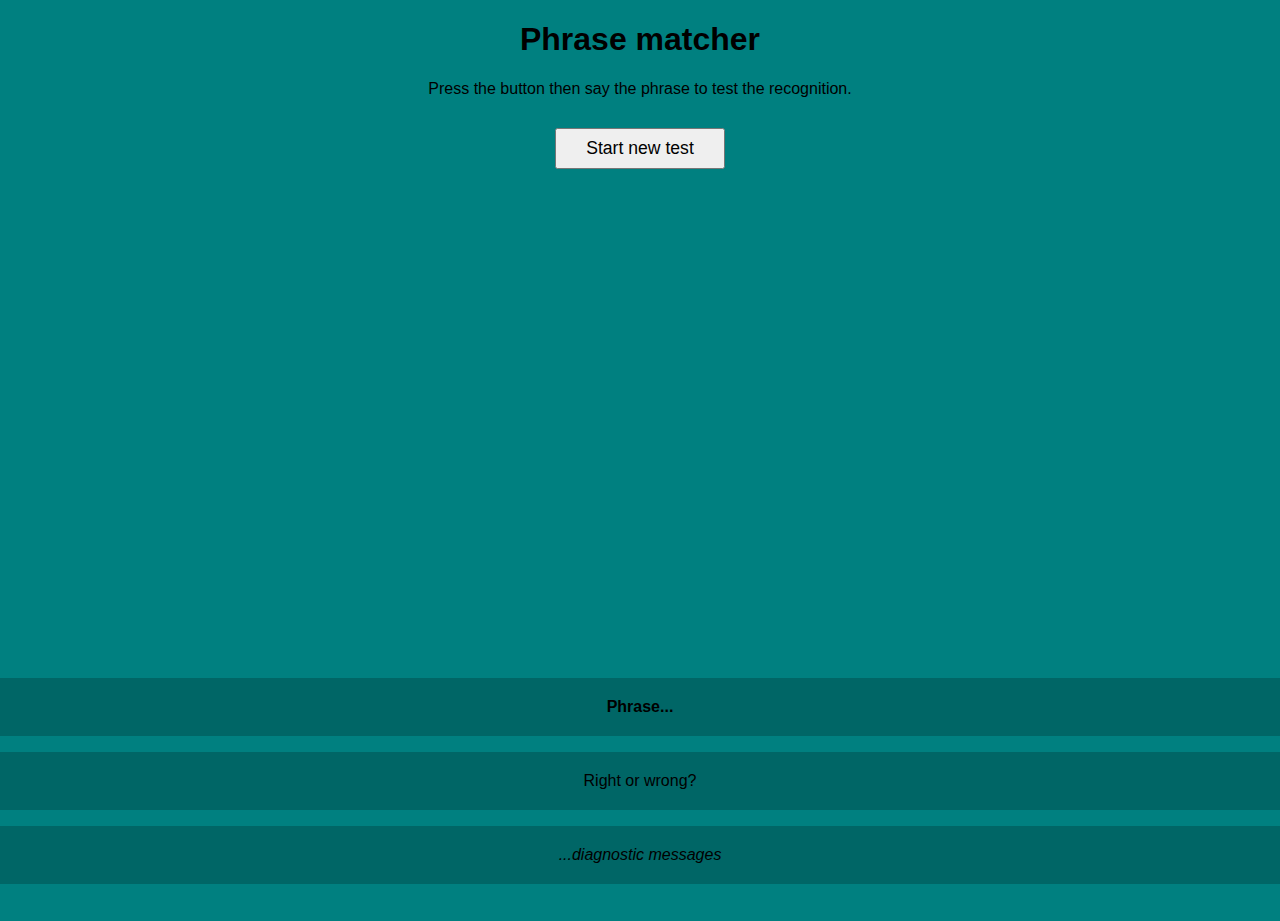
==== web-speech-api-master/phrase-matcher/index.html @ 7369d3da "Lausete tuvastamine ja skoori lugemine" ====
<!DOCTYPE html>
<html>
  <head>
    <meta charset="utf-8">
    <meta http-equiv="X-UA-Compatible" content="IE=edge,chrome=1">
    <meta name="viewport" content="width=device-width">

    <title>Phrase matcher</title>

    <link rel="stylesheet" href="style.css">
    <!--[if lt IE 9]>
      <script src="//html5shiv.googlecode.com/svn/trunk/html5.js"></script>
    <![endif]-->
  </head>

  <body>
    <h1>Phrase matcher</h1>
    <p>Press the button then say the phrase to test the recognition.</p>

    <button>Start new test</button>

    <div>
        <p class="phrase">Phrase...</p>
        <p class="result">Right or wrong?</p>
        <p class="output">...diagnostic messages</p>
    </div>

    <script src="script.js"></script>
  </body>
</html>
---- web-speech-api-master/phrase-matcher/style.css ----
body, html {
  margin: 0;
}

html {
  height: 100%;
  background-color: teal;
}

body {
  height: inherit;
  overflow: hidden;
}

h1, p {
  font-family: sans-serif;
  text-align: center;
}

div p {
  padding: 20px;
  background-color: rgba(0,0,0,0.2);
}

div {
  overflow: auto;
  position: absolute;
  bottom: 0;
  right: 0;
  left: 0;
}

button {
  margin: 0 auto;
  display: block;
  font-size: 1.1rem;
  width: 170px;
  line-height: 2;
  margin-top: 30px;
}

@media all and (max-height: 410px) {
  div {
    position: static;
  }
}

.phrase {
  font-weight: bold;
}

.output {
  font-style: italic;
}
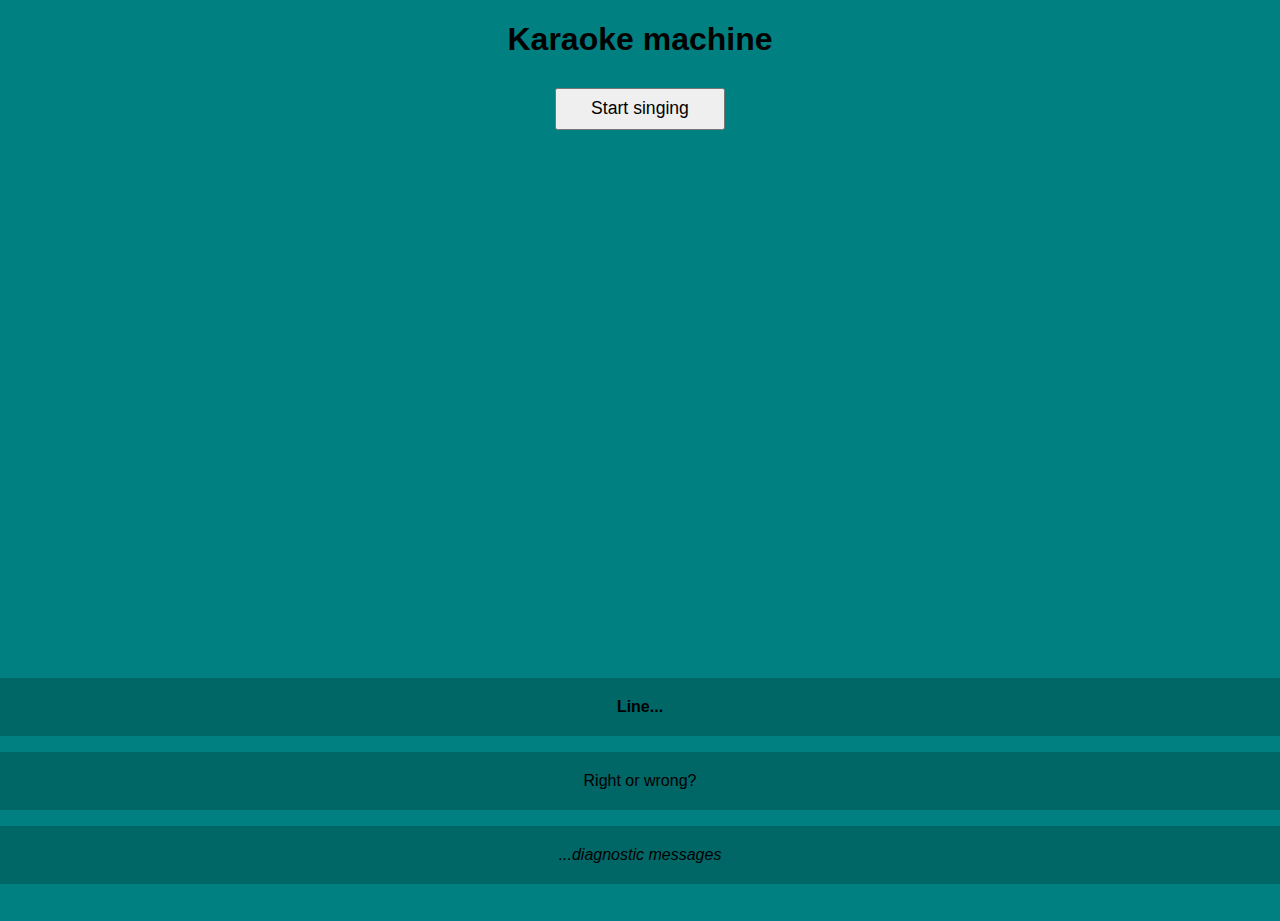
==== commit e4cd0181: "Väike cleanup. Õiged sõnad, eemaldatud üleliigne." ====
--- a/web-speech-api-master/phrase-matcher/index.html
+++ b/web-speech-api-master/phrase-matcher/index.html
@@ -4,27 +4,20 @@
     <meta charset="utf-8">
     <meta http-equiv="X-UA-Compatible" content="IE=edge,chrome=1">
     <meta name="viewport" content="width=device-width">
-
-    <title>Phrase matcher</title>
-
+    <title>Karaoke</title>
     <link rel="stylesheet" href="style.css">
     <!--[if lt IE 9]>
       <script src="//html5shiv.googlecode.com/svn/trunk/html5.js"></script>
     <![endif]-->
   </head>
-
   <body>
-    <h1>Phrase matcher</h1>
-    <p>Press the button then say the phrase to test the recognition.</p>
-
-    <button>Start new test</button>
-
+    <h1>Karaoke machine</h1>
+    <button>Start singing</button>
     <div>
-        <p class="phrase">Phrase...</p>
+        <p class="phrase">Line...</p>
         <p class="result">Right or wrong?</p>
         <p class="output">...diagnostic messages</p>
     </div>
-
     <script src="script.js"></script>
   </body>
 </html>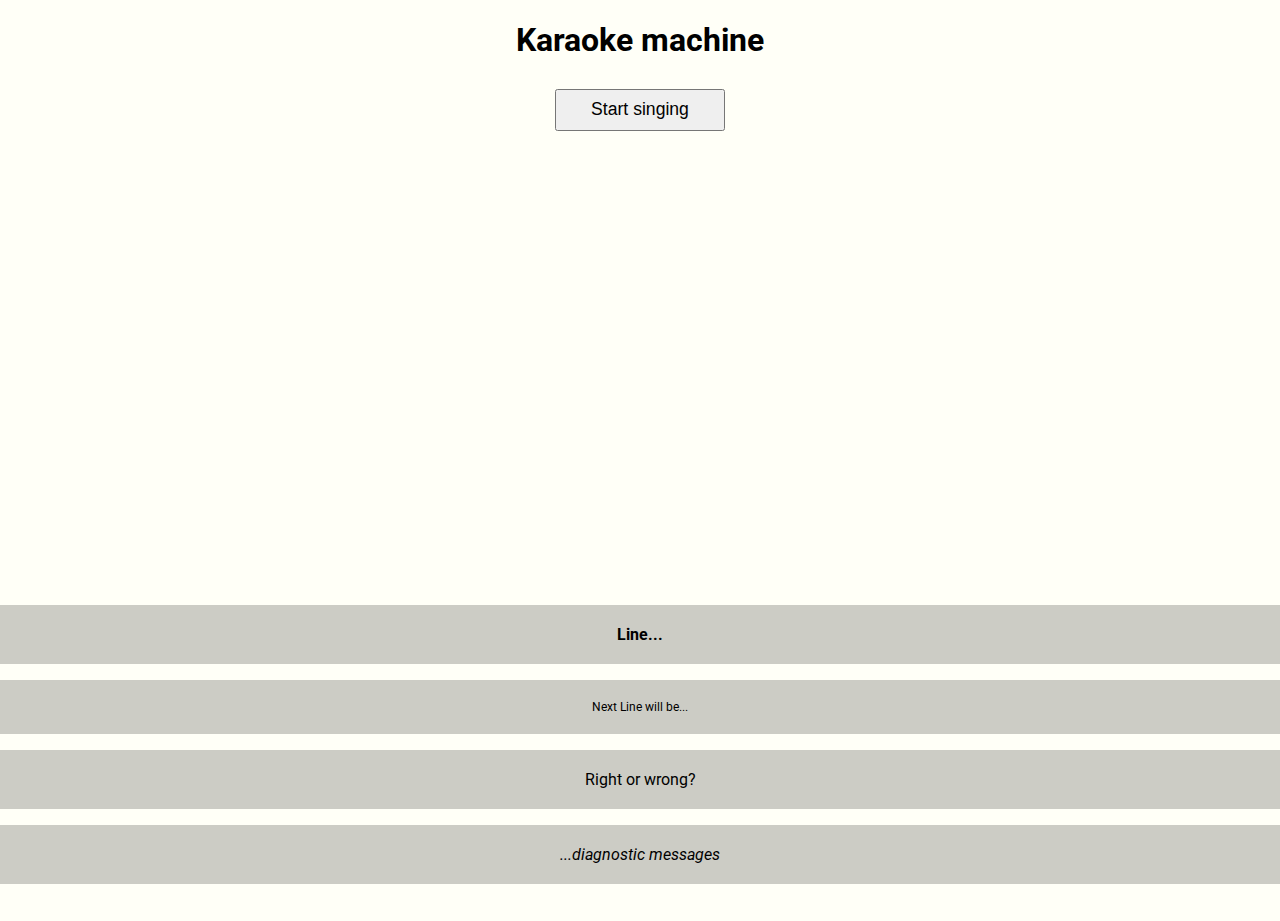
==== commit 274c314b: "Vähene css ja nextPhrase" ====
--- a/web-speech-api-master/phrase-matcher/index.html
+++ b/web-speech-api-master/phrase-matcher/index.html
@@ -6,6 +6,7 @@
     <meta name="viewport" content="width=device-width">
     <title>Karaoke</title>
     <link rel="stylesheet" href="style.css">
+    <link href="https://fonts.googleapis.com/css2?family=Roboto&display=swap" rel="stylesheet">
     <!--[if lt IE 9]>
       <script src="//html5shiv.googlecode.com/svn/trunk/html5.js"></script>
     <![endif]-->
@@ -15,6 +16,7 @@
     <button>Start singing</button>
     <div>
         <p class="phrase">Line...</p>
+        <p class="nextPhrase">Next Line will be...</p>
         <p class="result">Right or wrong?</p>
         <p class="output">...diagnostic messages</p>
     </div>
--- a/web-speech-api-master/phrase-matcher/style.css
+++ b/web-speech-api-master/phrase-matcher/style.css
@@ -1,10 +1,11 @@
 body, html {
+  font-family: 'Roboto', sans-serif;
   margin: 0;
 }
 
 html {
   height: 100%;
-  background-color: teal;
+  background-color: #fffff7;
 }
 
 body {
@@ -13,7 +14,6 @@
 }
 
 h1, p {
-  font-family: sans-serif;
   text-align: center;
 }
 
@@ -47,6 +47,11 @@
 
 .phrase {
   font-weight: bold;
+  font-size: 16px;
+}
+
+.nextPhrase {
+  font-size: 12px;
 }
 
 .output {
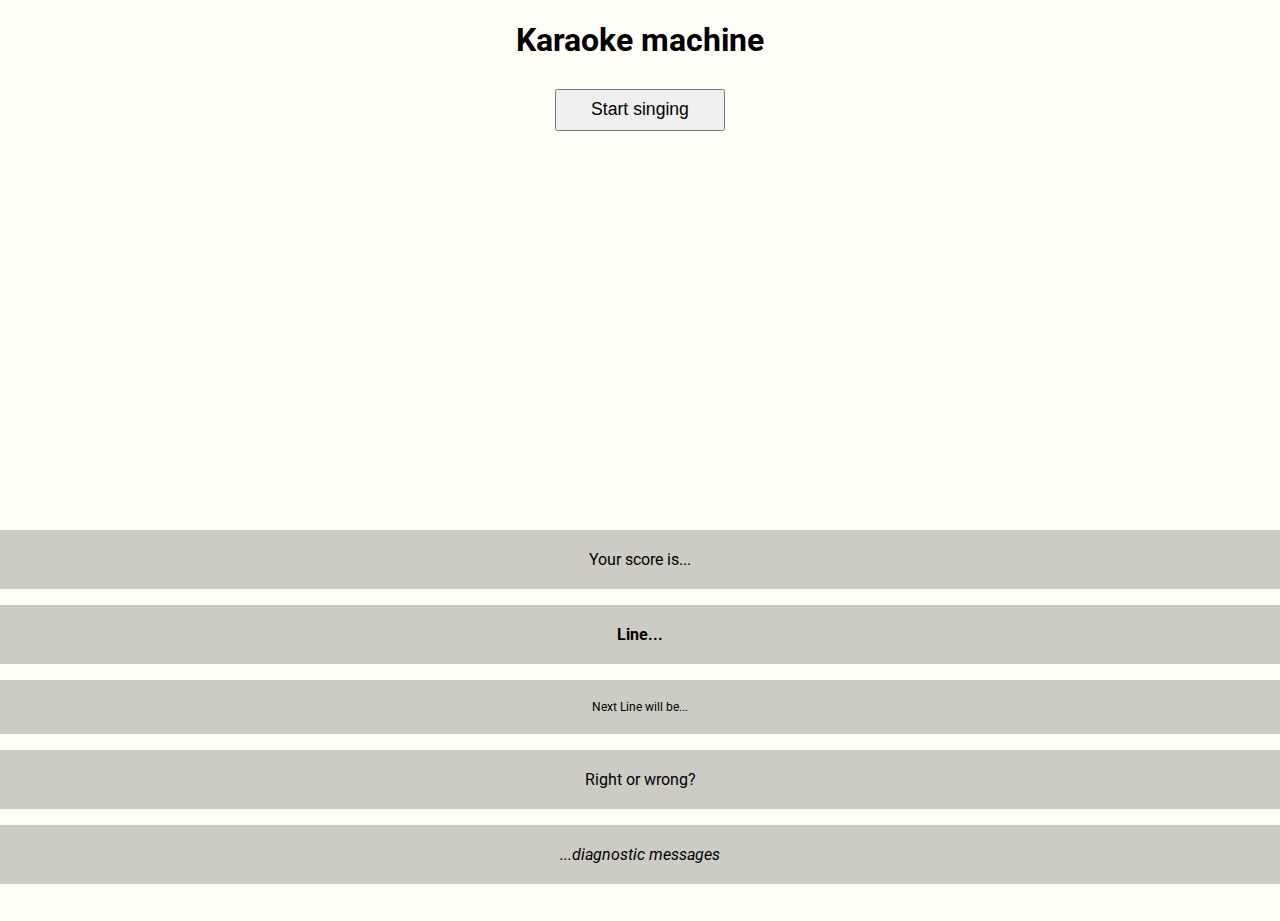
==== commit 9c45e503: "Added score counter" ====
--- a/web-speech-api-master/phrase-matcher/index.html
+++ b/web-speech-api-master/phrase-matcher/index.html
@@ -15,6 +15,7 @@
     <h1>Karaoke machine</h1>
     <button>Start singing</button>
     <div>
+        <p class="score">Your score is...</p>
         <p class="phrase">Line...</p>
         <p class="nextPhrase">Next Line will be...</p>
         <p class="result">Right or wrong?</p>
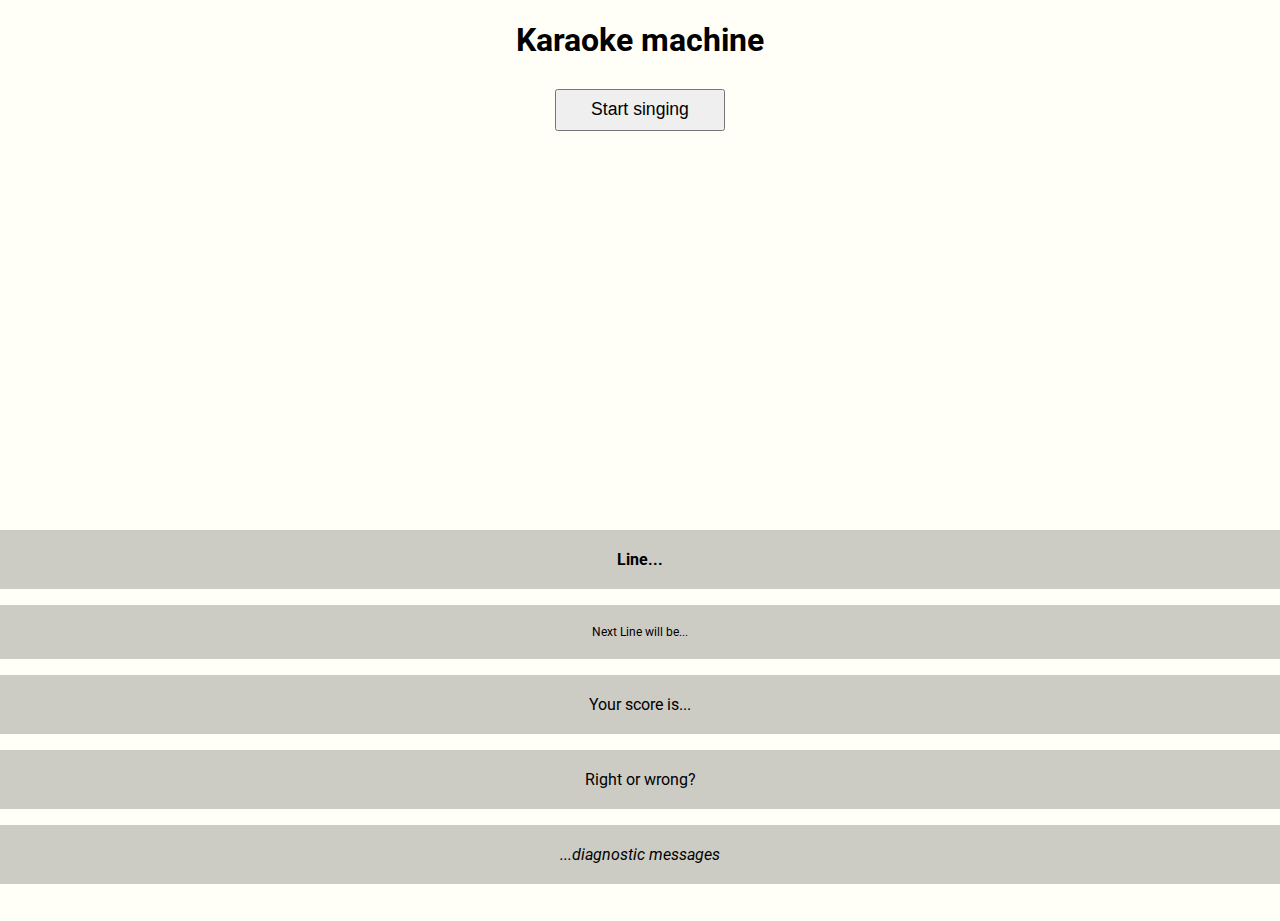
==== commit c8b19c30: "Score and mistake fixes" ====
--- a/web-speech-api-master/phrase-matcher/index.html
+++ b/web-speech-api-master/phrase-matcher/index.html
@@ -15,9 +15,9 @@
     <h1>Karaoke machine</h1>
     <button>Start singing</button>
     <div>
-        <p class="score">Your score is...</p>
         <p class="phrase">Line...</p>
         <p class="nextPhrase">Next Line will be...</p>
+        <p class="score">Your score is...</p>
         <p class="result">Right or wrong?</p>
         <p class="output">...diagnostic messages</p>
     </div>
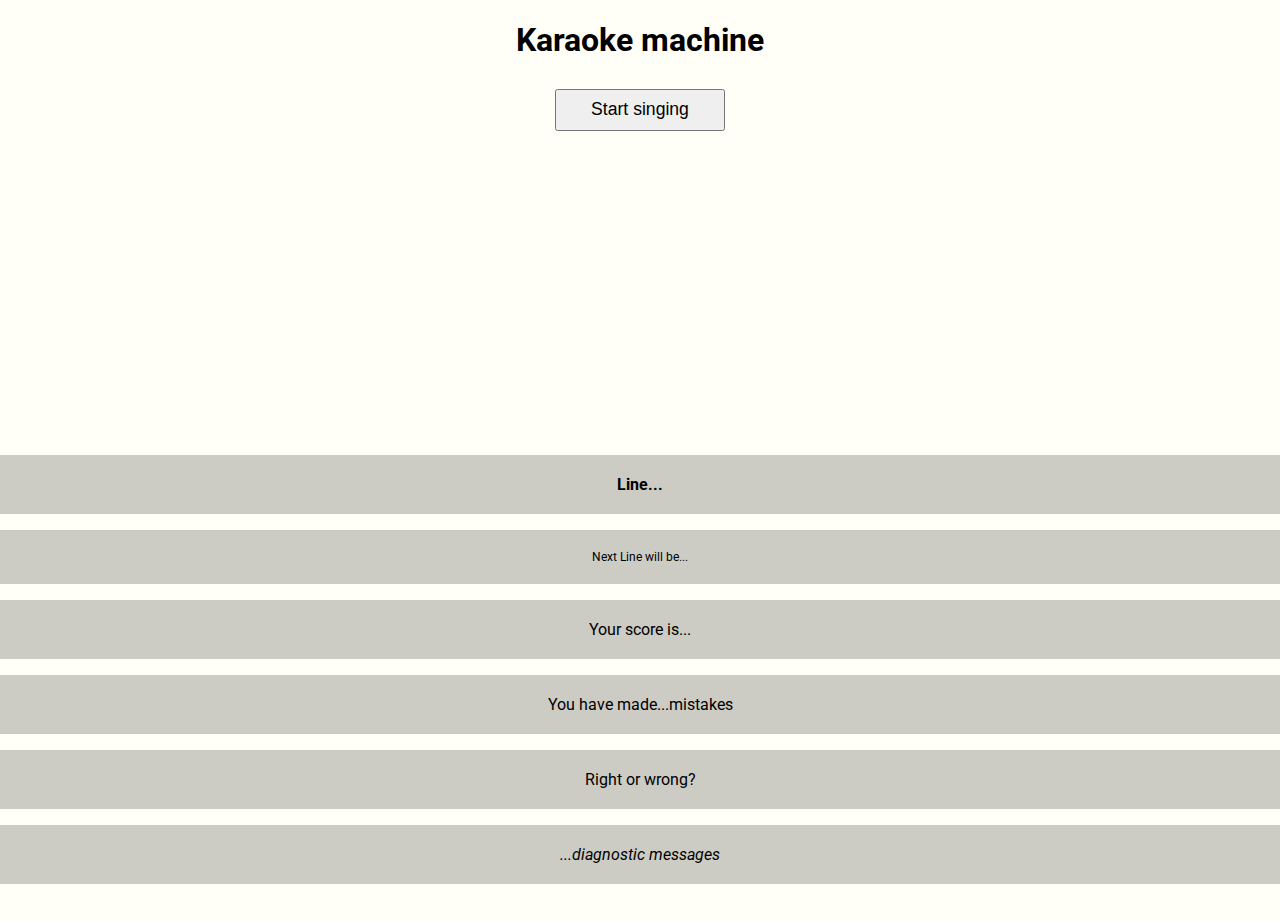
==== commit b6242bf5: "Fixed score and mistakes counter and display" ====
--- a/web-speech-api-master/phrase-matcher/index.html
+++ b/web-speech-api-master/phrase-matcher/index.html
@@ -18,6 +18,7 @@
         <p class="phrase">Line...</p>
         <p class="nextPhrase">Next Line will be...</p>
         <p class="score">Your score is...</p>
+        <p class="mistakes">You have made...mistakes</p>
         <p class="result">Right or wrong?</p>
         <p class="output">...diagnostic messages</p>
     </div>
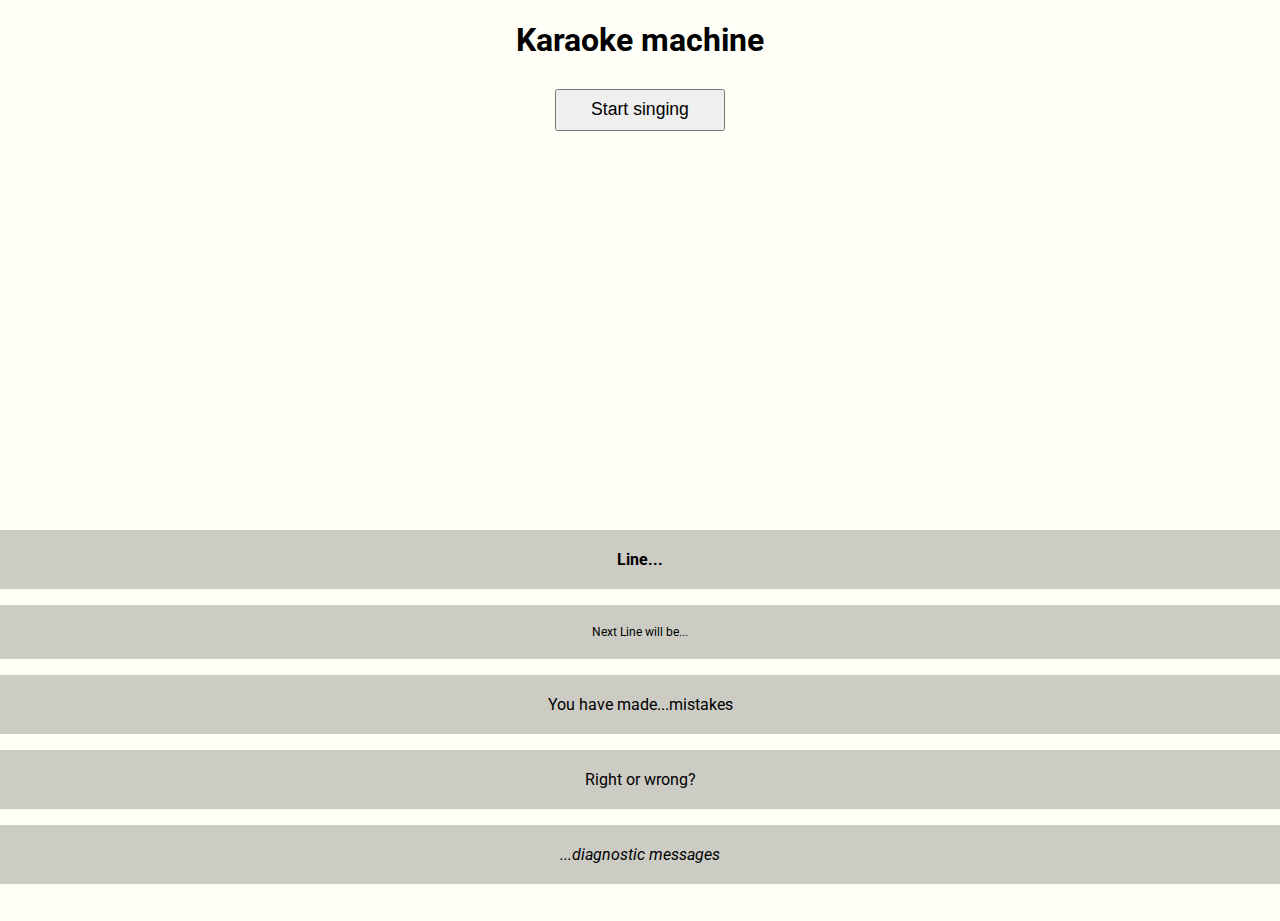
==== commit 2596b07d: "Minor fixes" ====
--- a/web-speech-api-master/phrase-matcher/index.html
+++ b/web-speech-api-master/phrase-matcher/index.html
@@ -17,7 +17,6 @@
     <div>
         <p class="phrase">Line...</p>
         <p class="nextPhrase">Next Line will be...</p>
-        <p class="score">Your score is...</p>
         <p class="mistakes">You have made...mistakes</p>
         <p class="result">Right or wrong?</p>
         <p class="output">...diagnostic messages</p>
